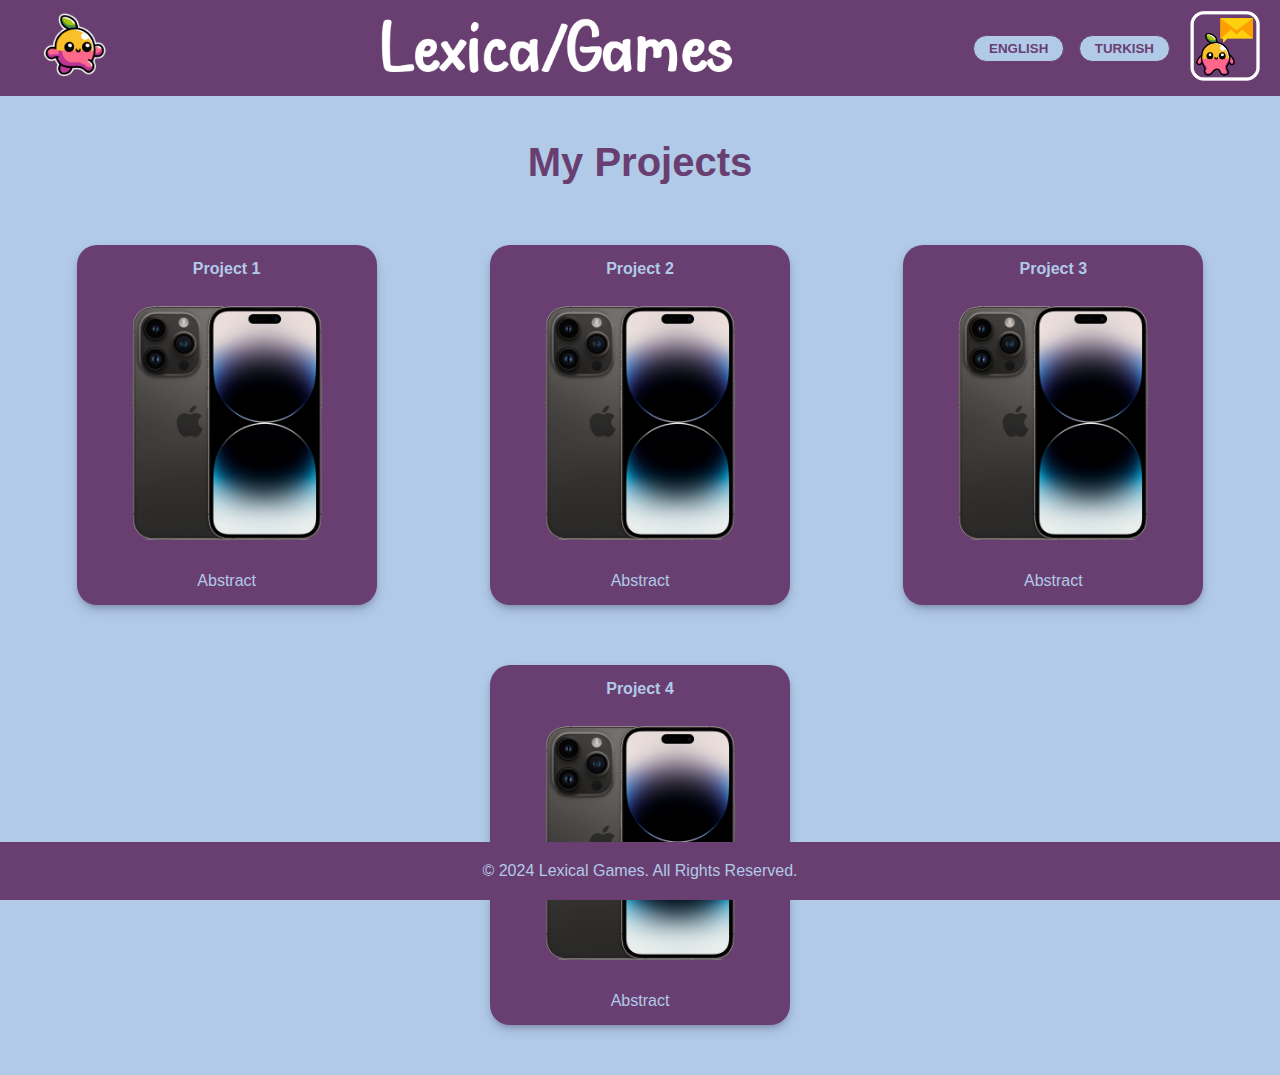
==== main.html @ 0208af24 "arayüz tasarlandı." ====
<!DOCTYPE html>
<html lang="en">
<head>
    <meta charset="UTF-8">
    <meta name="viewport" content="width=device-width, initial-scale=1.0">
    <link rel="stylesheet" href="main.css">
    <link rel="stylesheet" href="https://cdnjs.cloudflare.com/ajax/libs/font-awesome/6.0.0-beta3/css/all.min.css">
    <title>Anasayfa</title>
</head>
<body>
    <header>
        
        <nav>
            <div class="navbar">
                <div class="logo">
                    <a href="home.html"><img src="images/logo.png" alt="Logo"></a>
                </div>
                <div class="middle-content">
                    <img src="images/text.png" alt="">
                </div>          
                <div class="language-buttons">
                    <button id="english-button">
                        <span data-en="ENGLISH" data-tr="İNGİLİZCE">ENGLISH</span>
                    </button>
                    <button id="turkish-button">
                        <span data-en="TURKISH" data-tr="TÜRKÇE">TURKISH</span>
                    </button>
                </div>        
                <div class="contact-button">
                    <a href="main.html"><img src="images/contact.png" alt="Contact"></a>
                </div>                           
            </div>
        </nav>
    </header>

    <h1 class="page-title" data-en="My Projects" data-tr="Projelerim">My Projects</h1>

    <main>

        <div class="card" data-description="This is a statement.">
            <div class="project-name" data-en="Project 1" data-tr="Proje 1">Project 1</div>
            <div class="image-container">
                <img src="images/iphone.png" alt="Proje Resmi">
            </div>
            <div class="extra">
                <span class="abstract" data-en="Abstract" data-tr="Konu">Abstract</span>
            </div>
        </div>
    
        <div class="card">
            <div class="project-name">Project 2</div>
            <div class="image-container">
                <img src="images/iphone.png" alt="Proje Resmi">
            </div>
            <div class="extra">
                <span class="abstract">Abstract</span>
            </div>
        </div>
    
        <div class="card">
            <div class="project-name">Project 3</div>
            <div class="image-container">
                <img src="images/iphone.png" alt="Proje Resmi">
            </div>
            <div class="extra">
                <span class="abstract">Abstract</span>
            </div>
        </div>
    
        <div class="card">
            <div class="project-name">Project 4</div>
            <div class="image-container">
                <img src="images/iphone.png" alt="Proje Resmi">
            </div>
            <div class="extra">
                <span class="abstract">Abstract</span>
            </div>
        </div>
        
    </main>    

    <section id="modal-1" class="modal-container">
        <div class="modal-dialog">
            <span class="modal-close">&times;</span>
            <div class="modal-content">
                <h2 id="modal-title">Başlık</h2>
                <p id="modal-description">Açıklama metni buraya gelecek.</p>
                <img id="modal-image" src="" alt="Görsel">
                <button class="play-button">Go</button>
            </div>
        </div>
    </section>

    <footer>
        <p data-en="&copy; 2024 Lexical Games. All Rights Reserved." data-tr="&copy; 2024 Lexical Games. Tüm Hakları Saklıdır.">&copy; 2024 Lexical Games. All Rights Reserved.</p>
    </footer>

    <script src="main.js"></script>
    <script src="localization.js"></script>
</body>
</html>
---- main.css ----
* {
  margin: 0;
  padding: 0;
  box-sizing: border-box;
}

body {
  font-family: Arial, sans-serif;
  background-color: #b1cae8;
}

header {
  background-color: #693f71;
  padding: 10px 0;
  display: flex;
  justify-content: space-between;
  align-items: center;
}

.navbar {
  position: fixed;
  top: 0;
  left: 0;
  right: 0;
  background-color: #693f71;
  padding: 10px 0;
  display: flex;
  justify-content: space-between;
  align-items: center;
  z-index: 1000;
}

.logo {
  margin-left: 40px;
    color: white;
    font-size: 24px;
}

.logo img {
    width: 70px;
    height: 70px;
}

.middle-content {
  text-align: center;
  flex-grow: 1;
}

.middle-content img {
  margin-left: 40px;
    width: 400px;
    height: 70px;
}

.contact-button img {
    height: 70px;
    margin-right: 20px;
}

.language-buttons {
  margin-right: 20px;
}

.language-buttons button {
  background-color: #b1cae8;
  border: 1px solid #693f71;
  color: #693f71;
  padding: 5px 15px;
  margin-left: 10px;
  border-radius: 25px;
  font-weight: bold;  
  cursor: pointer;
}

.language-buttons button:hover {
  background-color: #693f71;
  color: #b1cae8;
}

.page-title {
  font-size: 40px;
  color: #693f71;
  text-align: center;
  margin-top: 120px;
}

main {
  display: flex;
  flex-wrap: wrap;
  justify-content: space-around;
  padding: 20px;
  margin-top: 10px;
}

.card {
  background-color: #693f71;
  width: 300px;
  margin: 30px;
  padding: 15px;
  border-radius: 20px;
  box-shadow: rgba(50, 50, 93, 0.25) 0px 6px 12px -2px, rgba(0, 0, 0, 0.3) 0px 3px 7px -3px;
  text-align: center;
  cursor: pointer;
}

.project-name {
  font-weight: bold;
  margin-bottom: 10px;
  color: #b1cae8;
}

img {
  max-width: 100%;
  height: auto;
}

.extra {
  margin-top: 10px;
}

.abstract {
  color: #b1cae8;
}

.modal-container {
  display: flex;
  align-items: center;
  justify-content: center;
  position: fixed;
  top: 0;
  left: 0;
  z-index: 1000;
  width: 100%;
  height: 100vh;
  overflow: hidden;
  background: rgba(0, 0, 0, 0.5);
  opacity: 0;
  visibility: hidden;
  transition: opacity 0.3s ease, visibility 0.3s ease;
}

.modal-container.show {
  opacity: 1;
  visibility: visible;
}

.modal-dialog {
  width: 60%;
  max-width: 500px;
  height: auto;
  background: #fff;
  padding: 20px;
  border-radius: 10px;
  position: relative;
  overflow: hidden;
  box-shadow: 0 4px 8px rgba(0, 0, 0, 0.3);
  display: flex;
  flex-direction: column;
  align-items: center;
  text-align: center;
}
.modal-content {
  position: relative;
  color: #693f71;
  padding-bottom: 20px;
}

.modal-content h2 {
  margin-top: 0;
}

.modal-content img {
  width: 100%;
  height: auto;
  margin-top: 10px;
}

.play-button {
  display: inline-block;
  width: 60px;
  height: 60px;
  background-color: #693f71;
  border-radius: 50%;
  color: #fff;
  font-size: 24px;
  display: flex;
  align-items: center;
  justify-content: center;
  cursor: pointer;
  transition: background-color 0.3s ease;
}

.play-button:hover {
  background-color: #b1cae8;
}

.modal-content .play-button {
  display: block;
}

.modal-close {
  position: absolute;
  top: 10px;
  right: 10px;
  font-size: 24px;
  cursor: pointer;
  color: #000;
}

@media (max-width: 600px) {
  .modal-dialog {
    width: 90%;
  }

  .modal-content img {
    max-width: 100%;
  }
}

footer {
  background-color: #693f71;
  color: #b1cae8;
  text-align: center;
  padding: 20px 0;
  position: fixed;
  bottom: 0;
  left: 0;
  right: 0;
}
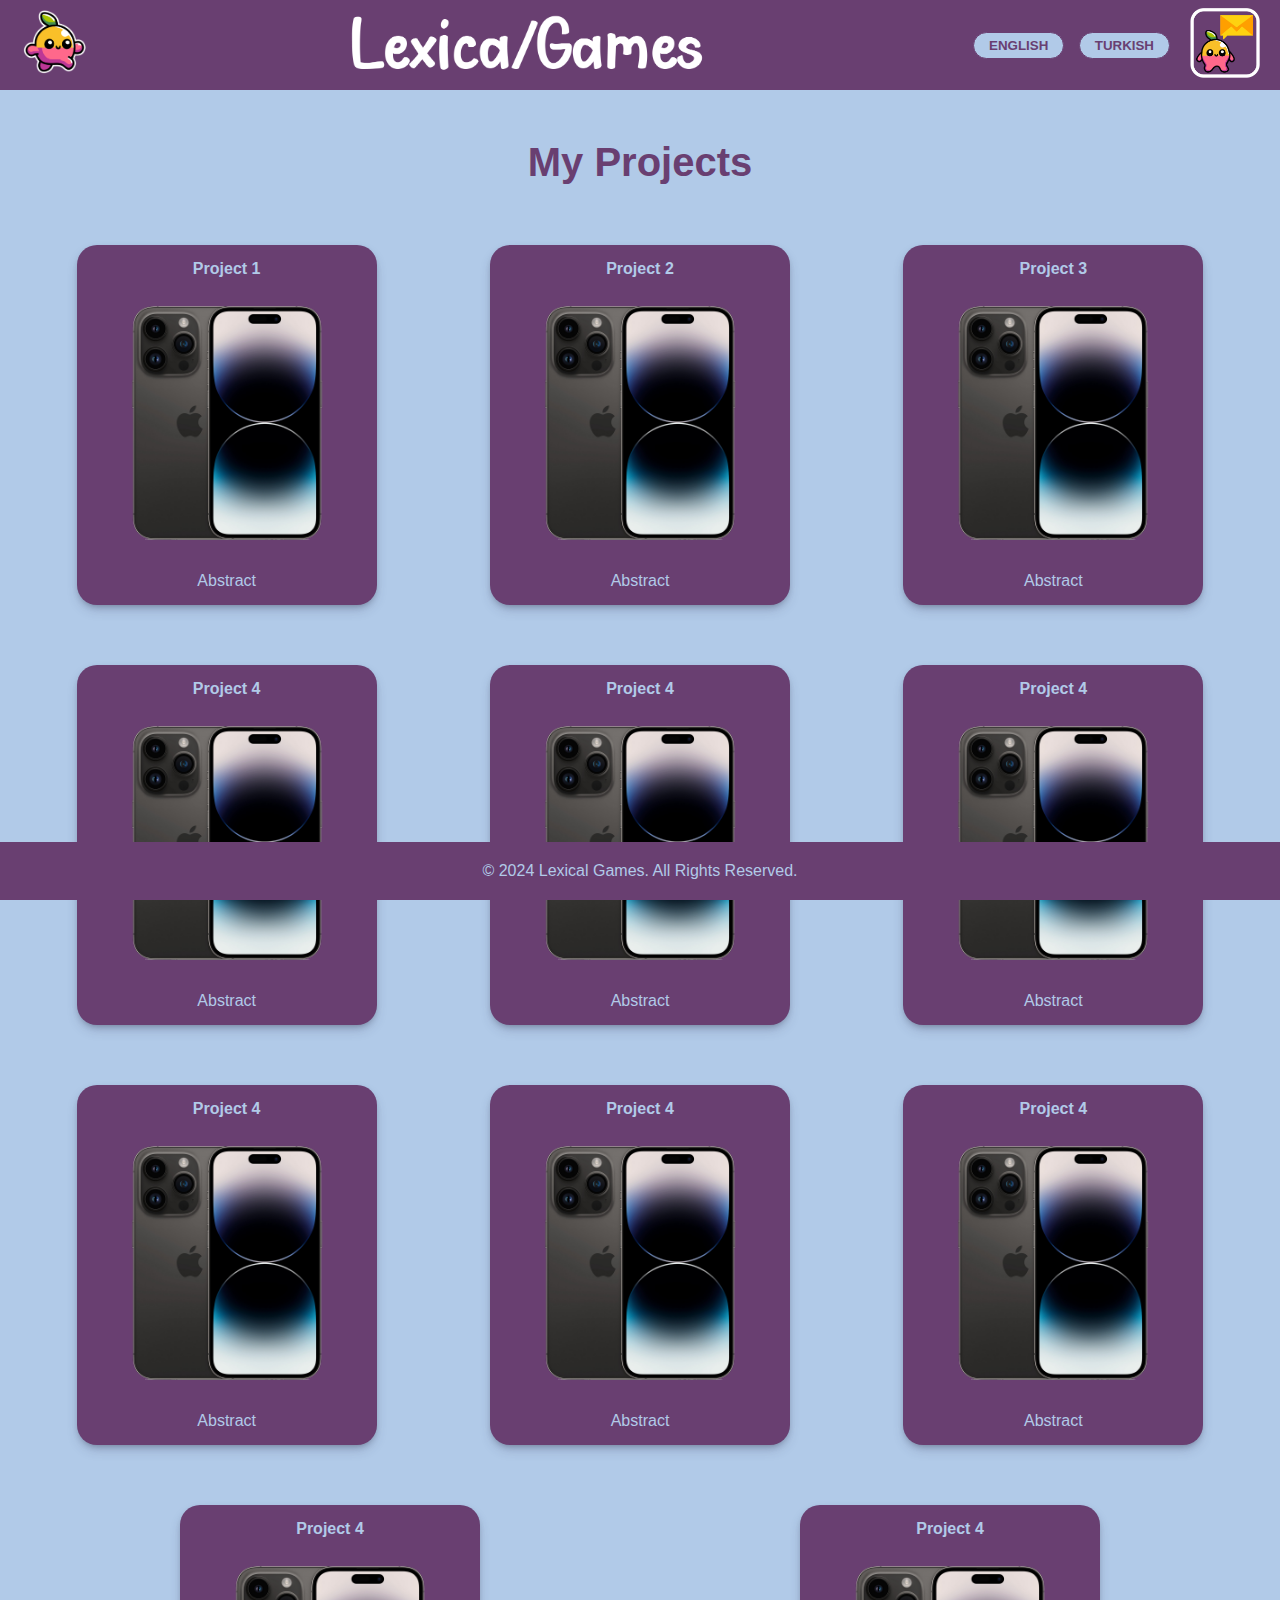
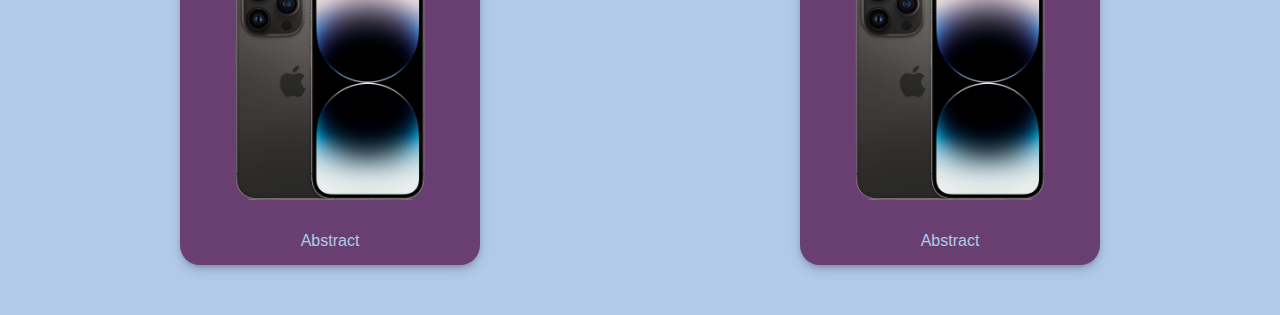
==== commit df4f1402: "tasarım ve localization düzenlendi." ====
--- a/main.html
+++ b/main.html
@@ -13,7 +13,7 @@
         <nav>
             <div class="navbar">
                 <div class="logo">
-                    <a href="home.html"><img src="images/logo.png" alt="Logo"></a>
+                    <a href="index.html"><img src="images/logo.png" alt="Logo"></a>
                 </div>
                 <div class="middle-content">
                     <img src="images/text.png" alt="">
@@ -27,7 +27,7 @@
                     </button>
                 </div>        
                 <div class="contact-button">
-                    <a href="main.html"><img src="images/contact.png" alt="Contact"></a>
+                    <img src="images/contact.png" alt="Contact">
                 </div>                           
             </div>
         </nav>
@@ -75,18 +75,88 @@
             <div class="extra">
                 <span class="abstract">Abstract</span>
             </div>
-        </div>
-        
+        </div>  
+
+        <div class="card">
+            <div class="project-name">Project 4</div>
+            <div class="image-container">
+                <img src="images/iphone.png" alt="Proje Resmi">
+            </div>
+            <div class="extra">
+                <span class="abstract">Abstract</span>
+            </div>
+        </div>  
+
+        <div class="card">
+            <div class="project-name">Project 4</div>
+            <div class="image-container">
+                <img src="images/iphone.png" alt="Proje Resmi">
+            </div>
+            <div class="extra">
+                <span class="abstract">Abstract</span>
+            </div>
+        </div> 
+
+        <div class="card">
+            <div class="project-name">Project 4</div>
+            <div class="image-container">
+                <img src="images/iphone.png" alt="Proje Resmi">
+            </div>
+            <div class="extra">
+                <span class="abstract">Abstract</span>
+            </div>
+        </div> 
+
+        <div class="card">
+            <div class="project-name">Project 4</div>
+            <div class="image-container">
+                <img src="images/iphone.png" alt="Proje Resmi">
+            </div>
+            <div class="extra">
+                <span class="abstract">Abstract</span>
+            </div>
+        </div> 
+
+        <div class="card">
+            <div class="project-name">Project 4</div>
+            <div class="image-container">
+                <img src="images/iphone.png" alt="Proje Resmi">
+            </div>
+            <div class="extra">
+                <span class="abstract">Abstract</span>
+            </div>
+        </div> 
+
+        <div class="card">
+            <div class="project-name">Project 4</div>
+            <div class="image-container">
+                <img src="images/iphone.png" alt="Proje Resmi">
+            </div>
+            <div class="extra">
+                <span class="abstract">Abstract</span>
+            </div>
+        </div> 
+
+        <div class="card">
+            <div class="project-name">Project 4</div>
+            <div class="image-container">
+                <img src="images/iphone.png" alt="Proje Resmi">
+            </div>
+            <div class="extra">
+                <span class="abstract">Abstract</span>
+            </div>
+        </div> 
+
     </main>    
 
-    <section id="modal-1" class="modal-container">
-        <div class="modal-dialog">
-            <span class="modal-close">&times;</span>
-            <div class="modal-content">
-                <h2 id="modal-title">Başlık</h2>
-                <p id="modal-description">Açıklama metni buraya gelecek.</p>
-                <img id="modal-image" src="" alt="Görsel">
-                <button class="play-button">Go</button>
+    <section id="modal-2" class="modal-container2">
+        <div class="modal-dialog2">
+            <span class="modal-close2">&times;</span>
+            <div class="modal-content2">
+                <h2 id="modal-title2">Başlık</h2>
+                <p id="modal-description2">Açıklama metni buraya gelecek.</p>
+                <img id="modal-image2" src="" alt="Görsel">
+                <div class="go-button2"><button class="play-button2">Go</button></div>                
             </div>
         </div>
     </section>
@@ -95,7 +165,20 @@
         <p data-en="&copy; 2024 Lexical Games. All Rights Reserved." data-tr="&copy; 2024 Lexical Games. Tüm Hakları Saklıdır.">&copy; 2024 Lexical Games. All Rights Reserved.</p>
     </footer>
 
+    <section id="modal-1" class="modal-container">
+        <div class="modal-dialog">
+            <span class="modal-close">&times;</span>
+            <div class="modal-content">
+                <img id="modal-image" src="images/me.png" alt="Görsel">
+                <h2 id="modal-title" data-en="Hi, I'm Serhat Çelik." data-tr="Merhaba, Ben Serhat Çelik.">Hi, I'm Serhat Çelik.</h2>
+                <p id="modal-description" data-en="I graduated from Ondokuz Mayıs University, Department of Computer Engineering. I am passionate about design and software and I aim to combine creativity and functionality in my work." data-tr="Ondokuz Mayıs Üniversitesi Bilgisayar Mühendisliği bölümünden mezun oldum. Tasarım ve yazılım alanlarında tutkulu biriyim ve işimde yaratıcılığı ve fonksiyonelliği bir araya getirmeyi amaçlıyorum.">I graduated from Ondokuz Mayıs University, Department of Computer Engineering. I am passionate about design and software and I aim to combine creativity and functionality in my work.</p>                
+                <div class="go-button"><button id="play-button" class="play-button" data-en="My Projects" data-tr="Projelerim">My Projects</button></div>                
+            </div>
+        </div>
+    </section>
+
     <script src="main.js"></script>
     <script src="localization.js"></script>
+    <script src="modal.js"></script>
 </body>
 </html>
--- a/main.css
+++ b/main.css
@@ -28,10 +28,11 @@
   justify-content: space-between;
   align-items: center;
   z-index: 1000;
+  height: 90px;
 }
 
 .logo {
-  margin-left: 40px;
+  margin-left: 20px;
     color: white;
     font-size: 24px;
 }
@@ -47,14 +48,49 @@
 }
 
 .middle-content img {
-  margin-left: 40px;
     width: 400px;
     height: 70px;
 }
 
 .contact-button img {
+    width: 70px;
     height: 70px;
     margin-right: 20px;
+}
+
+@media (max-width: 900px) {
+  .navbar {
+    height: 90px;
+  }
+
+  .logo img {
+    width: 70px;
+    height: auto;
+  }
+
+  .middle-content img {
+    width: 250px;
+    height: auto;
+  }
+
+  .language-buttons {
+    display: flex;
+    flex-direction: column;
+    justify-content: center;
+    margin-right: 20px;
+  }
+
+  .language-buttons button {
+    margin: 5px 0;
+    width: auto;
+    padding: 5px 15px;
+    font-size: 14px;
+  }
+
+  .contact-button img {
+    width: 70px;
+    height: auto;
+  }
 }
 
 .language-buttons {
@@ -122,7 +158,7 @@
   color: #b1cae8;
 }
 
-.modal-container {
+.modal-container2 {
   display: flex;
   align-items: center;
   justify-content: center;
@@ -139,12 +175,12 @@
   transition: opacity 0.3s ease, visibility 0.3s ease;
 }
 
-.modal-container.show {
+.modal-container2.show {
   opacity: 1;
   visibility: visible;
 }
 
-.modal-dialog {
+.modal-dialog2 {
   width: 60%;
   max-width: 500px;
   height: auto;
@@ -159,23 +195,29 @@
   align-items: center;
   text-align: center;
 }
-.modal-content {
+.modal-content2 {
   position: relative;
   color: #693f71;
   padding-bottom: 20px;
 }
 
-.modal-content h2 {
+.modal-content2 h2 {
   margin-top: 0;
 }
 
-.modal-content img {
+.modal-content2 img {
   width: 100%;
   height: auto;
   margin-top: 10px;
 }
 
-.play-button {
+.go-button2{
+  display: flex;
+  align-items: center;
+  justify-content: center;
+}
+
+.play-button2 {
   display: inline-block;
   width: 60px;
   height: 60px;
@@ -183,9 +225,98 @@
   border-radius: 50%;
   color: #fff;
   font-size: 24px;
+  cursor: pointer;
+  transition: background-color 0.3s ease;
+}
+
+.play-button2:hover {
+  background-color: #b1cae8;
+}
+
+.modal-content2 .play-button2 {
+  display: block;
+}
+
+.modal-close2 {
+  position: absolute;
+  top: 10px;
+  right: 10px;
+  font-size: 40px;
+  cursor: pointer;
+  color: #693f71;
+}
+
+.modal-container {
   display: flex;
   align-items: center;
   justify-content: center;
+  position: fixed;
+  top: 0;
+  left: 0;
+  z-index: 1000;
+  width: 100%;
+  height: 100vh;
+  overflow: hidden;
+  background: rgba(0, 0, 0, 0.5);
+  opacity: 0;
+  visibility: hidden;
+  transition: opacity 0.3s ease, visibility 0.3s ease;
+}
+
+.modal-container.show {
+  opacity: 1;
+  visibility: visible;
+}
+
+.modal-dialog {
+  width: 60%;
+  max-width: 500px;
+  height: auto;
+  background: #fff;
+  padding: 20px;
+  border-radius: 10px;
+  position: relative;
+  overflow: hidden;
+  box-shadow: 0 4px 8px rgba(0, 0, 0, 0.3);
+  display: flex;
+  flex-direction: column;
+  align-items: center;
+  text-align: center;
+}
+.modal-content {
+  position: relative;
+  color: #693f71;
+  padding-bottom: 20px;
+}
+
+.modal-content img {
+  width: 50%;
+  height: auto;
+  margin-top: 10px;
+}
+
+.modal-content h2 {
+  margin-top: 0;
+}
+
+.modal-content p {
+  margin-top: 5%;
+}
+
+.go-button{
+  margin-top: 5%;
+  display: flex;
+  align-items: center;
+  justify-content: center;
+}
+
+.play-button {
+  display: inline-block;
+  width: 40%;
+  height: 50%;
+  background-color: #693f71;
+  color: #fff;
+  font-size: 25px;
   cursor: pointer;
   transition: background-color 0.3s ease;
 }
@@ -202,18 +333,28 @@
   position: absolute;
   top: 10px;
   right: 10px;
-  font-size: 24px;
-  cursor: pointer;
-  color: #000;
+  font-size: 40px;
+  cursor: pointer;
+  color: #693f71;
 }
 
 @media (max-width: 600px) {
-  .modal-dialog {
+  .modal-dialog2 {
     width: 90%;
   }
 
-  .modal-content img {
+  .modal-content2 img {
     max-width: 100%;
+  }
+
+  .play-button {
+    font-size: 15px;
+  }
+}
+
+@media (max-width: 400px) {
+  .play-button {
+    font-size: 13px;
   }
 }
 
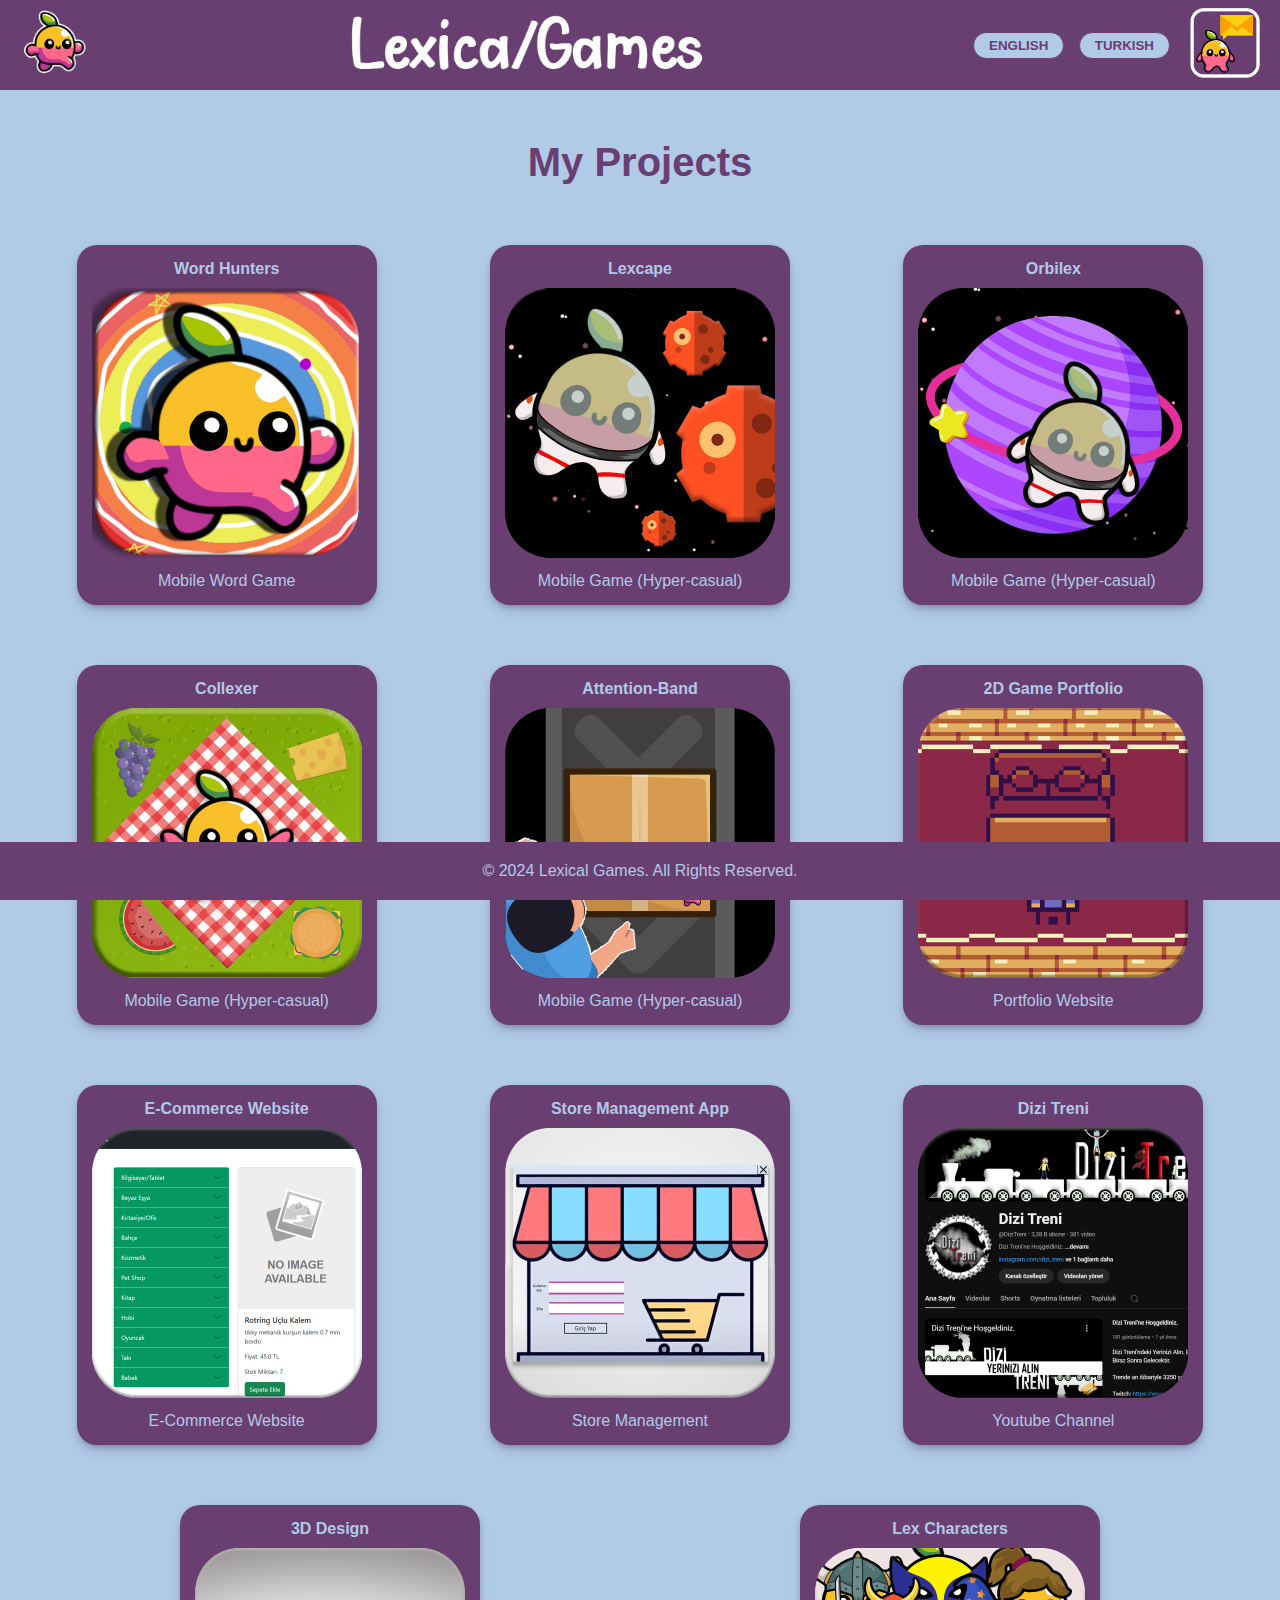
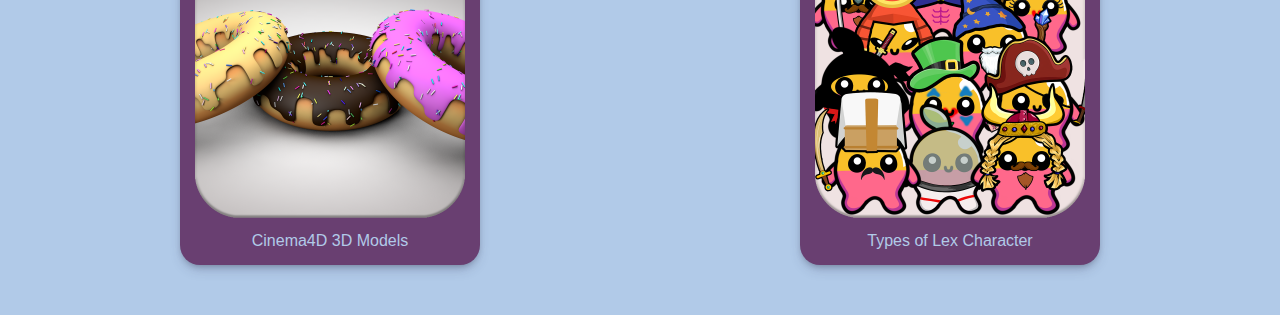
==== commit c6914dec: "proje resimleri ayarlandı." ====
--- a/main.html
+++ b/main.html
@@ -38,112 +38,112 @@
     <main>
 
         <div class="card" data-description="This is a statement.">
-            <div class="project-name" data-en="Project 1" data-tr="Proje 1">Project 1</div>
-            <div class="image-container">
-                <img src="images/iphone.png" alt="Proje Resmi">
-            </div>
-            <div class="extra">
-                <span class="abstract" data-en="Abstract" data-tr="Konu">Abstract</span>
+            <div class="project-name" data-en="Word Hunters" data-tr="Word Hunters">Word Hunters</div>
+            <div class="image-container">
+                <img src="images/wordhunters.png" alt="Proje Resmi">
+            </div>
+            <div class="extra">
+                <span class="abstract" data-en="Mobile Word Game" data-tr="Mobil Kelime Oyunu">Mobile Word Game</span>
             </div>
         </div>
     
         <div class="card">
-            <div class="project-name">Project 2</div>
-            <div class="image-container">
-                <img src="images/iphone.png" alt="Proje Resmi">
-            </div>
-            <div class="extra">
-                <span class="abstract">Abstract</span>
+            <div class="project-name">Lexcape</div>
+            <div class="image-container">
+                <img src="images/lexcape.png" alt="Proje Resmi">
+            </div>
+            <div class="extra">
+                <span class="abstract" data-en="Mobile Game (Hyper-casual)" data-tr="Mobil Oyun (Hyper-casual)">Mobile Game (Hyper-casual)</span>
             </div>
         </div>
     
         <div class="card">
-            <div class="project-name">Project 3</div>
-            <div class="image-container">
-                <img src="images/iphone.png" alt="Proje Resmi">
-            </div>
-            <div class="extra">
-                <span class="abstract">Abstract</span>
+            <div class="project-name">Orbilex</div>
+            <div class="image-container">
+                <img src="images/orbilex.png" alt="Proje Resmi">
+            </div>
+            <div class="extra">
+                <span class="abstract" data-en="Mobile Game (Hyper-casual)" data-tr="Mobil Oyun (Hyper-casual)">Mobile Game (Hyper-casual)</span>
             </div>
         </div>
     
         <div class="card">
-            <div class="project-name">Project 4</div>
-            <div class="image-container">
-                <img src="images/iphone.png" alt="Proje Resmi">
-            </div>
-            <div class="extra">
-                <span class="abstract">Abstract</span>
+            <div class="project-name">Collexer</div>
+            <div class="image-container">
+                <img src="images/collexer.png" alt="Proje Resmi">
+            </div>
+            <div class="extra">
+                <span class="abstract" data-en="Mobile Game (Hyper-casual)" data-tr="Mobil Oyun (Hyper-casual)">Mobile Game (Hyper-casual)</span>
             </div>
         </div>  
 
         <div class="card">
-            <div class="project-name">Project 4</div>
-            <div class="image-container">
-                <img src="images/iphone.png" alt="Proje Resmi">
-            </div>
-            <div class="extra">
-                <span class="abstract">Abstract</span>
+            <div class="project-name">Attention-Band</div>
+            <div class="image-container">
+                <img src="images/attention.png" alt="Proje Resmi">
+            </div>
+            <div class="extra">
+                <span class="abstract" data-en="Mobile Game (Hyper-casual)" data-tr="Mobil Oyun (Hyper-casual)">Mobile Game (Hyper-casual)</span>
             </div>
         </div>  
 
         <div class="card">
-            <div class="project-name">Project 4</div>
-            <div class="image-container">
-                <img src="images/iphone.png" alt="Proje Resmi">
-            </div>
-            <div class="extra">
-                <span class="abstract">Abstract</span>
-            </div>
-        </div> 
-
-        <div class="card">
-            <div class="project-name">Project 4</div>
-            <div class="image-container">
-                <img src="images/iphone.png" alt="Proje Resmi">
-            </div>
-            <div class="extra">
-                <span class="abstract">Abstract</span>
-            </div>
-        </div> 
-
-        <div class="card">
-            <div class="project-name">Project 4</div>
-            <div class="image-container">
-                <img src="images/iphone.png" alt="Proje Resmi">
-            </div>
-            <div class="extra">
-                <span class="abstract">Abstract</span>
-            </div>
-        </div> 
-
-        <div class="card">
-            <div class="project-name">Project 4</div>
-            <div class="image-container">
-                <img src="images/iphone.png" alt="Proje Resmi">
-            </div>
-            <div class="extra">
-                <span class="abstract">Abstract</span>
-            </div>
-        </div> 
-
-        <div class="card">
-            <div class="project-name">Project 4</div>
-            <div class="image-container">
-                <img src="images/iphone.png" alt="Proje Resmi">
-            </div>
-            <div class="extra">
-                <span class="abstract">Abstract</span>
-            </div>
-        </div> 
-
-        <div class="card">
-            <div class="project-name">Project 4</div>
-            <div class="image-container">
-                <img src="images/iphone.png" alt="Proje Resmi">
-            </div>
-            <div class="extra">
-                <span class="abstract">Abstract</span>
+            <div class="project-name" data-en="2D Game Portfolio" data-tr="2B Oyun Portfolyo">2D Game Portfolio</div>
+            <div class="image-container">
+                <img src="images/pixel.png" alt="Proje Resmi">
+            </div>
+            <div class="extra">
+                <span class="abstract" data-en="Portfolio Website" data-tr="Portfolyo Sitesi">Portfolio Website</span>
+            </div>
+        </div> 
+
+        <div class="card">
+            <div class="project-name" data-en="E-Commerce Website" data-tr="E-Ticaret Sitesi">E-Commerce Website</div>
+            <div class="image-container">
+                <img src="images/ecommerce.png" alt="Proje Resmi">
+            </div>
+            <div class="extra">
+                <span class="abstract" data-en="E-Commerce Website" data-tr="E-Ticaret Sitesi">E-Commerce Website</span>
+            </div>
+        </div> 
+
+        <div class="card">
+            <div class="project-name" data-en="Store Management App" data-tr="Market Yönetim Uygulaması">Store Management App</div>
+            <div class="image-container">
+                <img src="images/market.png" alt="Proje Resmi">
+            </div>
+            <div class="extra">
+                <span class="abstract" data-en="Store Management" data-tr="Market Yönetim">E-Commerce Website</span>
+            </div>
+        </div> 
+
+        <div class="card">
+            <div class="project-name">Dizi Treni</div>
+            <div class="image-container">
+                <img src="images/dizitreni.png" alt="Proje Resmi">
+            </div>
+            <div class="extra">
+                <span class="abstract" data-en="Youtube Channel" data-tr="Youtube Kanalı">Youtube Channel</span>
+            </div>
+        </div> 
+
+        <div class="card">
+            <div class="project-name" data-en="3D Design" data-tr="3B Tasarım">3D Design</div>
+            <div class="image-container">
+                <img src="images/3d.png" alt="Proje Resmi">
+            </div>
+            <div class="extra">
+                <span class="abstract" data-en="Cinema4D 3D Models" data-tr="Cinema4D 3D Modeller">Cinema4D 3D Models</span>
+            </div>
+        </div> 
+
+        <div class="card">
+            <div class="project-name" data-en="Lex Characters" data-tr="Lex Karakterleri">Lex Characters</div>
+            <div class="image-container">
+                <img src="images/lexcha.png" alt="Proje Resmi">
+            </div>
+            <div class="extra">
+                <span class="abstract" data-en="Types of Lex Character" data-tr="Lex Karakterinin Tipleri">Types of Lex Character</span>
             </div>
         </div> 
 
@@ -172,6 +172,26 @@
                 <img id="modal-image" src="images/me.png" alt="Görsel">
                 <h2 id="modal-title" data-en="Hi, I'm Serhat Çelik." data-tr="Merhaba, Ben Serhat Çelik.">Hi, I'm Serhat Çelik.</h2>
                 <p id="modal-description" data-en="I graduated from Ondokuz Mayıs University, Department of Computer Engineering. I am passionate about design and software and I aim to combine creativity and functionality in my work." data-tr="Ondokuz Mayıs Üniversitesi Bilgisayar Mühendisliği bölümünden mezun oldum. Tasarım ve yazılım alanlarında tutkulu biriyim ve işimde yaratıcılığı ve fonksiyonelliği bir araya getirmeyi amaçlıyorum.">I graduated from Ondokuz Mayıs University, Department of Computer Engineering. I am passionate about design and software and I aim to combine creativity and functionality in my work.</p>                
+                <div class="social-icons">
+                    <a href="https://github.com/theserce" target="_blank" class="social-icon">
+                        <i class="fab fa-github"></i>
+                    </a>
+                    <a href="https://www.linkedin.com/in/theserce/" target="_blank" class="social-icon">
+                        <i class="fab fa-linkedin"></i>
+                    </a>
+                    <a href="https://www.youtube.com/@DiziTreni" target="_blank" class="social-icon">
+                        <i class="fab fa-youtube"></i>
+                    </a>
+                    <a href="https://play.google.com/store/apps/dev?id=8423594436813761007" target="_blank" class="social-icon">
+                        <i class="fab fa-google-play"></i>
+                    </a>
+                    <a href="mailto:theserceofficial@gmail.com" class="social-icon">
+                        <i class="fas fa-envelope"></i>
+                    </a>
+                    <a href="https://discord.gg/yBKhDYg9" target="_blank" class="social-icon">
+                        <i class="fab fa-discord"></i>
+                    </a>
+                </div>  
                 <div class="go-button"><button id="play-button" class="play-button" data-en="My Projects" data-tr="Projelerim">My Projects</button></div>                
             </div>
         </div>
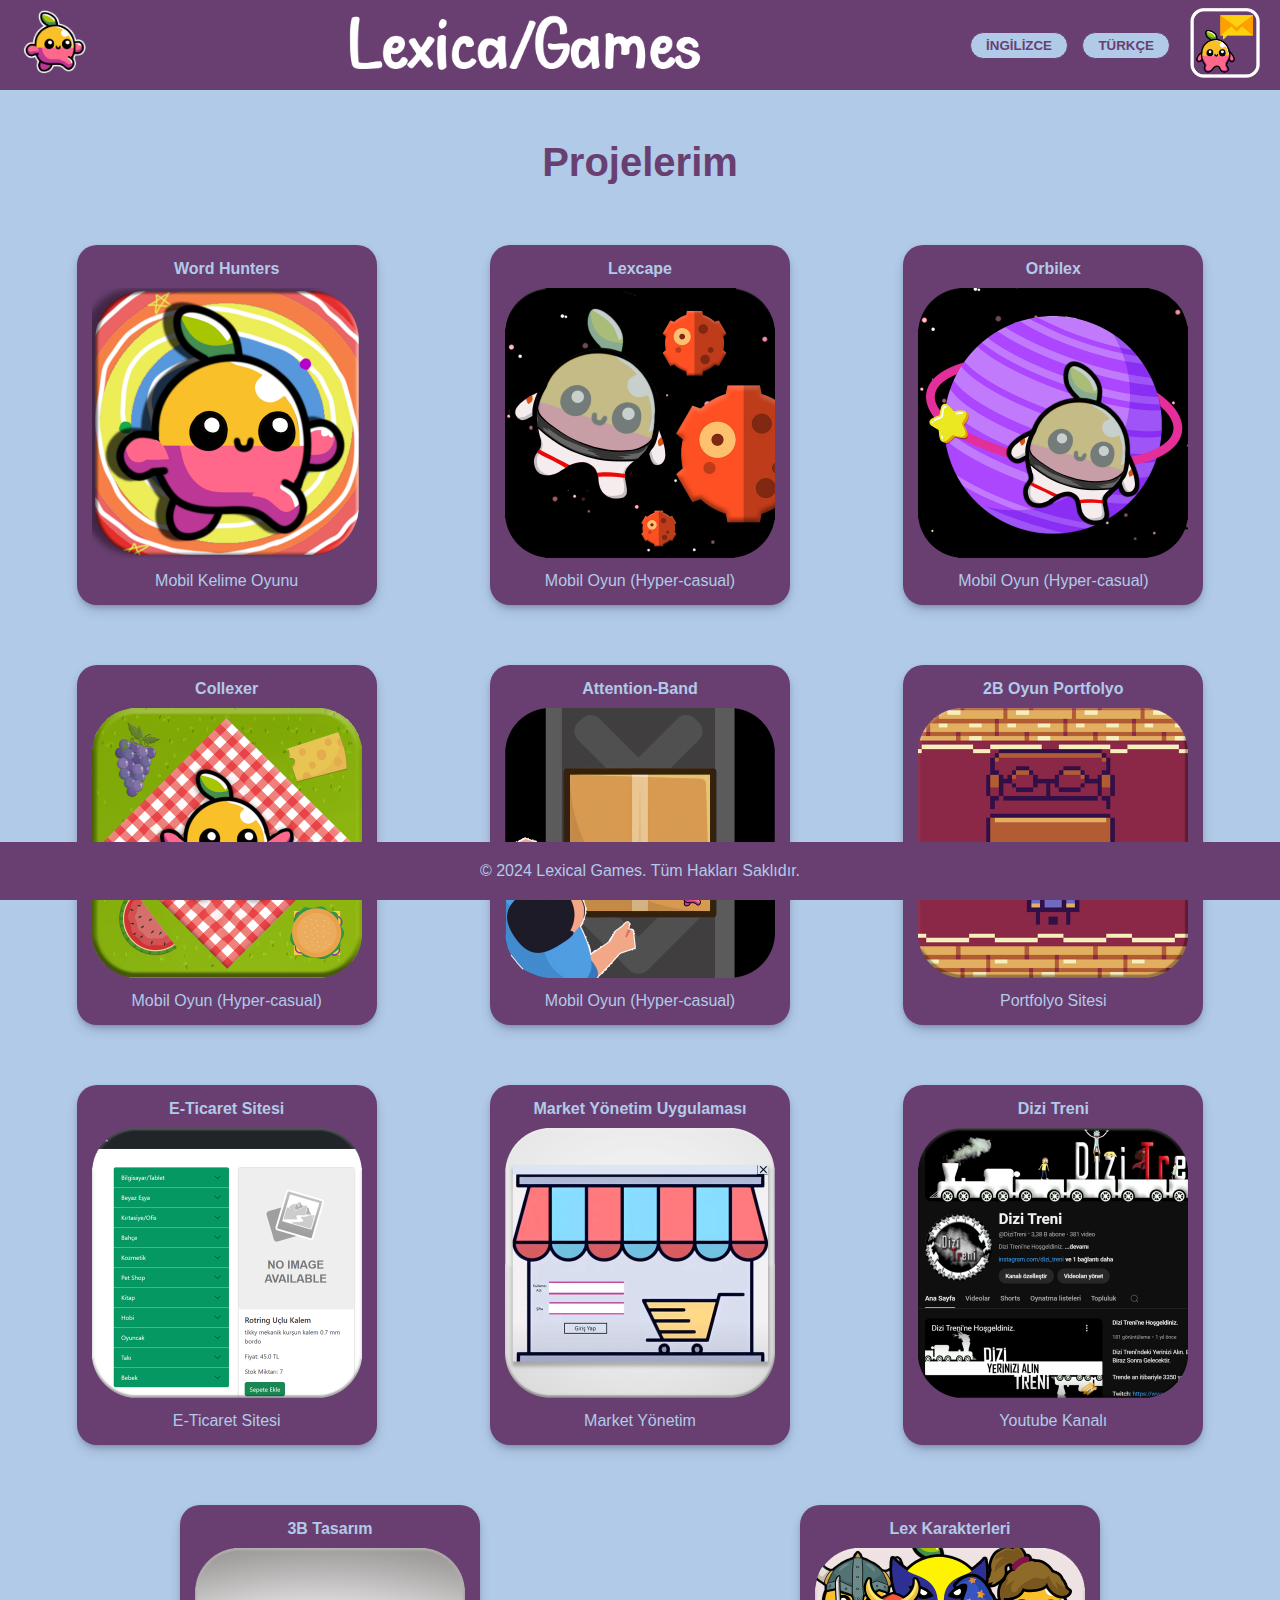
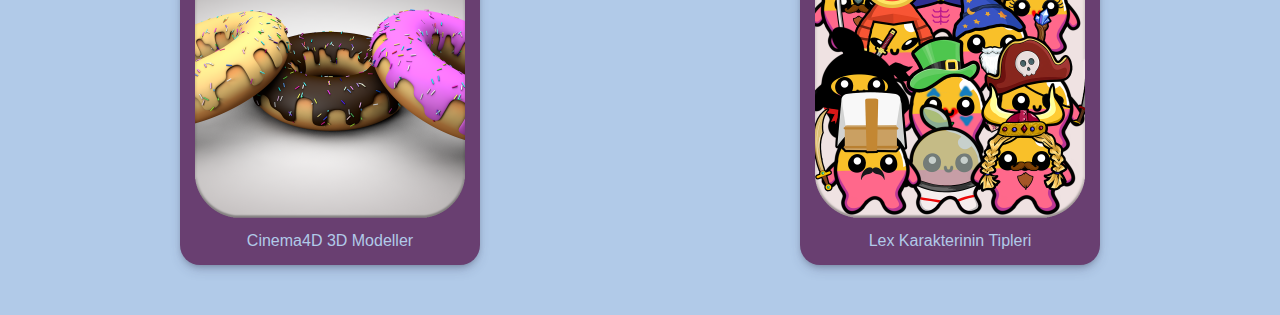
==== commit 2a5805e7: "resim büyütme eklendi." ====
--- a/main.html
+++ b/main.html
@@ -37,7 +37,7 @@
 
     <main>
 
-        <div class="card" data-description="This is a statement.">
+        <div class="card" data-description-en="Take your vocabulary skills to the battlefield! Different game modes and difficulty levels on various maps await you in this unique word game. Combine the letters given in the vortex to form meaningful words and turn them into armies. Each letter is a soldier for your army; the longer the word, the stronger your army will be!" data-description-tr="Kelime becerilerinizi savaş meydanına taşıyın! Bu benzersiz kelime oyununda, çeşitli haritalarda farklı oyun modları ve zorluk seviyeleri sizi bekliyor. Girdapta verilen harfleri birleştirerek anlamlı kelimeler oluşturun ve bu kelimeleriniz ordulara dönüşsün. Her harf, ordunuz için bir asker; ne kadar uzun bir kelime oluşturursanız, ordunuz o kadar güçlü olur!" data-images="images/page11.png, images/page22.png, images/page33.png, images/page44.png, images/page55.png">
             <div class="project-name" data-en="Word Hunters" data-tr="Word Hunters">Word Hunters</div>
             <div class="image-container">
                 <img src="images/wordhunters.png" alt="Proje Resmi">
@@ -47,7 +47,7 @@
             </div>
         </div>
     
-        <div class="card">
+        <div class="card" data-description-en="Dodge the Asteroids! Dive into the depths of space with Lexcape for an exhilarating adventure! Control our character by swiping your finger and dodge the rapidly approaching asteroids. The asteroids start off slow but will gradually speed up and become more frequent. How long can you survive in this addictive game that will test your reflexes?" data-description-tr="Göktaşlarından kaç! Lexcape ile uzayın derinliklerinde heyecan dolu bir maceraya atılın! Karakterimizi parmağınızla kontrol edin ve gökyüzünden hızla gelen göktaşlarından kaçın. Başlangıçta yavaşça gelen göktaşları, zamanla daha hızlı ve sık şekilde ortaya çıkacak. Reflekslerinizi sınayacak bu bağımlılık yapıcı oyunda ne kadar uzun süre hayatta kalabilirsiniz?" data-images="images/lexcape2.png, images/lexcape3.png, images/lexcape4.png">
             <div class="project-name">Lexcape</div>
             <div class="image-container">
                 <img src="images/lexcape.png" alt="Proje Resmi">
@@ -57,7 +57,7 @@
             </div>
         </div>
     
-        <div class="card">
+        <div class="card" data-description-en="In this game, you control an astronaut who is orbiting three different planets. Each orbit is represented by a circular path, and the goal is to collect stars while avoiding collision with the planets. By tapping the screen, you can switch the astronaut between the orbits. Be quick and strategic to avoid hitting the planets, and collect as many stars as possible!" data-description-tr="Bu oyunda, üç farklı gezegenin yörüngesinde dönen bir astronotu kontrol ediyorsunuz. Her yörünge dairesel bir yol olarak temsil edilir ve amacınız, gezegenlere çarpmadan yıldızları toplamaktır. Ekrana dokunarak astronotu yörüngeler arasında geçiş yapmasını sağlayabilirsiniz. Gezegenlere çarpmamak için hızlı ve stratejik olun, olabildiğince çok yıldız toplayın!" data-images="images/or1.png, images/or2.png, images/or3.png">
             <div class="project-name">Orbilex</div>
             <div class="image-container">
                 <img src="images/orbilex.png" alt="Proje Resmi">
@@ -67,7 +67,7 @@
             </div>
         </div>
     
-        <div class="card">
+        <div class="card" data-description-en="Feed the Food on Time! Collexer is a fun and addictive mobile game that tests your reflexes! The goal is simple: Feed your character the food on the screen before time runs out. Drag your character across the screen to reach the food and rack up the highest score possible." data-description-tr="Yemeği Zamanında Yedir! Collexer, reflekslerinizi sınayan eğlenceli ve bağımlılık yapıcı bir mobil oyun! Amacınız basit: Süre dolmadan karakterinize ekrandaki yemekleri yedirmek. Karakterinizi ekranda sürükleyerek yiyeceklere ulaştırın ve mümkün olan en yüksek puanı toplayın." data-images="images/collexer2.png, images/collexer3.png, images/collexer4.png">
             <div class="project-name">Collexer</div>
             <div class="image-container">
                 <img src="images/collexer.png" alt="Proje Resmi">
@@ -77,7 +77,7 @@
             </div>
         </div>  
 
-        <div class="card">
+        <div class="card" data-description-en="Protect the Box! Attention Band is an exciting hypercasual game that tests your reflexes! You need to protect the box placed on a conveyor belt located on the left side of the screen. From the right side, Lex characters approach quickly! Hold the screen to slow down the conveyor belt and try to avoid hitting the incoming Lexes. How long can you keep the box safe?" data-description-tr="Koliyi Koru! Attention Band, reflekslerinizi test eden heyecan dolu bir hypercasual oyundur. Ekranın sol tarafında yer alan bir konveyör bandı üzerinde duran kolinizi korumanız gerekiyor. Sağ taraftan hızla gelen Lex karakterlerine dikkat edin! Ekrana basılı tutarak konveyör bandını yavaşlatın ve Lex karakterlerine çarpmadan kolinizi güvenli bir şekilde korumaya çalışın. Ne kadar uzun süre dayanabileceksiniz?" data-images="images/at1.png, images/at2.png, images/at3.png">
             <div class="project-name">Attention-Band</div>
             <div class="image-container">
                 <img src="images/attention.png" alt="Proje Resmi">
@@ -87,7 +87,7 @@
             </div>
         </div>  
 
-        <div class="card">
+        <div class="card" data-description-en="This portfolio site showcases my creativity and skills, designed with a charming 2D pixel art aesthetic. The retro pixel art style adds a fun and engaging touch to the presentation of my projects." data-description-tr="Yaratıcılığımı ve yeteneklerimi sergilediğim bu portföy sitesi, 2D pikselli oyun estetiğiyle tasarlandı. Pixel art tarzında tasarlanmış bu site, hem retro bir hava katıyor hem de projelerimi eğlenceli ve etkileyici bir şekilde sunuyor." data-images="images/piksel1.png, images/piksel2.png, images/piksel3.png">
             <div class="project-name" data-en="2D Game Portfolio" data-tr="2B Oyun Portfolyo">2D Game Portfolio</div>
             <div class="image-container">
                 <img src="images/pixel.png" alt="Proje Resmi">
@@ -97,7 +97,10 @@
             </div>
         </div> 
 
-        <div class="card">
+        <div class="card" data-description-en="
+        Sure! Here’s the English version of your project description:
+        
+        This project involves the design of an e-commerce portal consisting of two main sections: the main panel and the admin panel. The main panel features an interface where users can view products and make purchases. The admin panel, on the other hand, provides an interface for administrators to add products and categories, as well as view information such as the number of users, categories, and products." data-description-tr="Bu proje, ana panel ve yönetim paneli olmak üzere iki bölümden oluşan bir e-ticaret portalının tasarımını kapsamaktadır. Ana panel, kullanıcıların ürünleri görüntüleyebileceği ve alışveriş yapabileceği bir arayüze sahiptir. Yönetim paneli ise yöneticilerin ürün ve kategori ekleyebileceği; kullanıcı sayısı, kategori sayısı ve ürün sayısı bilgilerini görüntüleyebileceği bir arayüz sunmaktadır." data-images="images/comme2.png, images/comme1.png, images/comme4.png">
             <div class="project-name" data-en="E-Commerce Website" data-tr="E-Ticaret Sitesi">E-Commerce Website</div>
             <div class="image-container">
                 <img src="images/ecommerce.png" alt="Proje Resmi">
@@ -107,7 +110,7 @@
             </div>
         </div> 
 
-        <div class="card">
+        <div class="card" data-description-en="The Store Management System I developed enables users to efficiently manage various operations of a market. The system offers key features such as product addition, deletion, stock control, and profit-loss analysis." data-description-tr="Geliştirdiğim Market Yönetim Sistemi, kullanıcıların bir marketin çeşitli operasyonlarını etkili bir şekilde yönetmelerine olanak tanır. Sistem, ürün ekleme, silme, stok kontrolü, kar zarar azalizi gibi temel özellikleri sunar." data-images="images/store1.png, images/store2.png, images/store3.png, images/store4.png">
             <div class="project-name" data-en="Store Management App" data-tr="Market Yönetim Uygulaması">Store Management App</div>
             <div class="image-container">
                 <img src="images/market.png" alt="Proje Resmi">
@@ -117,7 +120,7 @@
             </div>
         </div> 
 
-        <div class="card">
+        <div class="card" data-description-en="Love watching foreign TV shows but struggle with finding accurate translations for trailers? On Dizi Treni, we bring you Turkish translations of the most popular and latest foreign series trailers. Subscribe to Dizi Treni and turn on notifications to stay updated with the latest content from the world of TV shows!" data-description-tr="Yabancı dizileri seviyor, ancak bazen altyazılarda ya da fragmanlarda doğru çeviriyi bulmakta zorlanıyor musunuz? Dizi Treni olarak, en popüler ve yeni çıkan yabancı dizilerin fragmanlarının Türkçe çevirilerini sizlerle buluşturuyoruz. Dizi dünyasına dair her şey için Dizi Treni'ne abone olun ve yeni içeriklerden haberdar olmak için bildirimleri açmayı unutmayın!" data-images="images/dizitreni1.png, images/dizitreni2.png">
             <div class="project-name">Dizi Treni</div>
             <div class="image-container">
                 <img src="images/dizitreni.png" alt="Proje Resmi">
@@ -127,7 +130,7 @@
             </div>
         </div> 
 
-        <div class="card">
+        <div class="card" data-description-en="These projects are 3D designs created using Cinema 4D. With various objects like donuts and chairs, I aimed to present aesthetic visuals." data-description-tr="Bu projeler, Cinema 4D kullanılarak oluşturulmuş 3D tasarımlardır. Donut ve sandalye gibi çeşitli objelerle, estetik görseller sunmayı amaçladım." data-images="images/chair.png, images/donut.png">
             <div class="project-name" data-en="3D Design" data-tr="3B Tasarım">3D Design</div>
             <div class="image-container">
                 <img src="images/3d.png" alt="Proje Resmi">
@@ -137,7 +140,7 @@
             </div>
         </div> 
 
-        <div class="card">
+        <div class="card" data-description-en="Lex is a versatile character who exists across different universes and adapts to each project. With its various types, Lex takes on a unique role in every game. With courageous, strategic, mysterious, and nature-aligned traits, Lex makes each experience unforgettable." data-description-tr="Lex, farklı evrenlerde varlık gösteren ve her projeye uyum sağlayabilen çok yönlü bir karakterdir. Çeşitli tipleriyle Lex, her oyununumda özgün bir rol üstlenir. Cesur, stratejik, gizemli ve doğayla uyumlu özellikleriyle Lex, her deneyimi unutulmaz kılar." data-images="images/lexess.png, images/lex1.png, images/lex2.png">
             <div class="project-name" data-en="Lex Characters" data-tr="Lex Karakterleri">Lex Characters</div>
             <div class="image-container">
                 <img src="images/lexcha.png" alt="Proje Resmi">
@@ -155,9 +158,19 @@
             <div class="modal-content2">
                 <h2 id="modal-title2">Başlık</h2>
                 <p id="modal-description2">Açıklama metni buraya gelecek.</p>
-                <img id="modal-image2" src="" alt="Görsel">
-                <div class="go-button2"><button class="play-button2">Go</button></div>                
-            </div>
+                <div class="carousel-container">
+                </div>                
+                <button class="carousel-button prev">&#10094;</button>
+                <button class="carousel-button next">&#10095;</button>
+                <div class="go-button2"><button class="play-button2" data-en="Go" data-tr="Git">Go</button></div>                
+            </div>
+        </div>
+    </section>
+
+    <section id="lightbox" class="lightbox-container">
+        <div class="lightbox-dialog">
+            <span class="lightbox-close">&times;</span>
+            <img id="lightbox-image" src="" alt="Lightbox Image">
         </div>
     </section>
 
--- a/main.css
+++ b/main.css
@@ -203,12 +203,47 @@
 
 .modal-content2 h2 {
   margin-top: 0;
-}
-
-.modal-content2 img {
+  margin-bottom: 10px;
+}
+
+.carousel-container {
+  position: relative;
+  width: 40%;
+  max-width: 250px;
+  margin: auto;
+}
+
+.carousel-slide {
+  display: none;
   width: 100%;
   height: auto;
-  margin-top: 10px;
+  margin-top: 15px;
+  margin-bottom: 15px;
+}
+
+.carousel-slide.active {
+  display: block;
+}
+
+.carousel-button {
+  position: absolute;
+  top: 50%;
+  transform: translateY(-50%);
+  background-color: #693f71;
+  color: white;
+  border: none;
+  padding: 10px;
+  cursor: pointer;
+}
+
+.carousel-button.prev {
+  top: 70%;
+  left: 15%;
+}
+
+.carousel-button.next {
+  top: 70%;
+  right: 15%;
 }
 
 .go-button2{
@@ -303,6 +338,27 @@
   margin-top: 5%;
 }
 
+.social-icons {
+  display: flex;
+  justify-content: center;
+  gap: 15px;
+  margin-top: 20px;
+}
+
+.social-icon {
+  font-size: 20px;
+  color: #693f71;
+  text-decoration: none;
+}
+
+.social-icon:hover {
+  color: #b1cae8;
+}
+
+.social-icon i {
+  transition: color 0.3s ease;
+}
+
 .go-button{
   margin-top: 5%;
   display: flex;
@@ -338,6 +394,46 @@
   color: #693f71;
 }
 
+.lightbox-container {
+  display: none;
+  position: fixed;
+  top: 0;
+  left: 0;
+  width: 100%;
+  height: 100%;
+  background: rgba(0, 0, 0, 0.8);
+  justify-content: center;
+  align-items: center;
+  z-index: 2000;
+}
+
+.lightbox-container.show {
+  display: flex;
+}
+
+.lightbox-dialog {
+  position: relative;
+  max-width: 90%;
+  max-height: 90%;
+  overflow: hidden;
+}
+
+.lightbox-dialog img {
+  width: 100%;
+  height: auto;
+  max-height: 80vh;
+  object-fit: contain;
+}
+
+.lightbox-close {
+  position: absolute;
+  top: 10px;
+  right: 10px;
+  font-size: 40px;
+  color: #fff;
+  cursor: pointer;
+}
+
 @media (max-width: 600px) {
   .modal-dialog2 {
     width: 90%;
